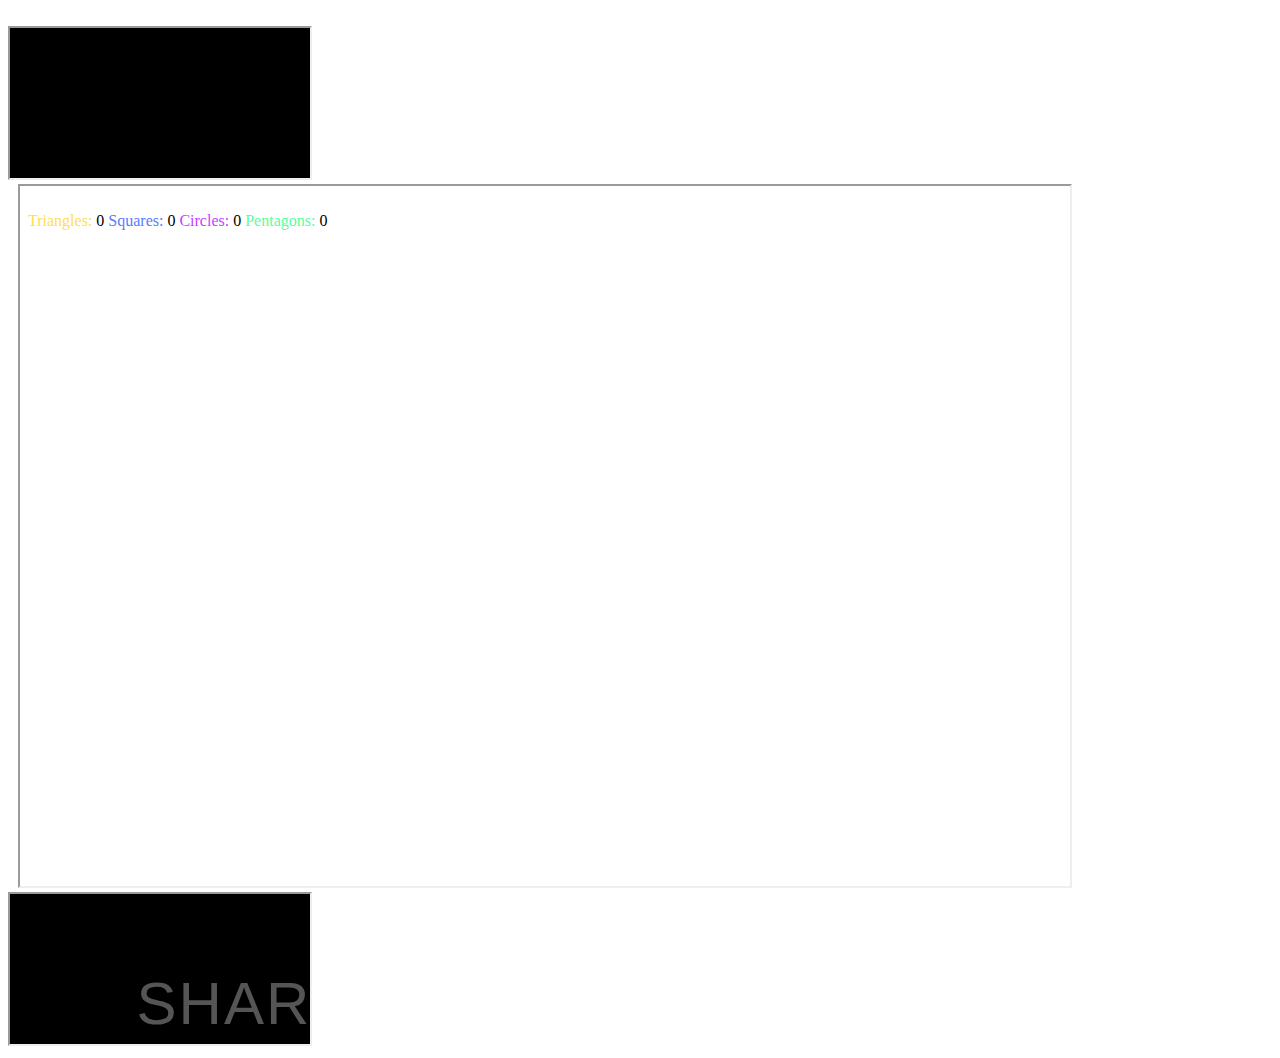
==== index.html @ 6dc7bede "Update index.html" ====
<!doctype html>
<html>
<head>

	<!-- Place this data between the <head> tags of your website -->
	<title>Parable of the Polygons - a playable post on the shape of society</title>
	<meta name="description" content="A playable post on how harmless choices can make a harmful world." />
	<link rel="icon" type="image/png" href="favicon.png">

	<!-- Schema.org markup for Google+ -->
	<meta itemprop="name" content="Parable of the Polygons">
	<meta itemprop="description" content="A playable post on how harmless choices can make a harmful world.">
	<meta itemprop="image" content="http://ncase.me/polygons/social/thumbnail.png">

	<!-- Twitter Card data -->
	<meta name="twitter:card" content="summary_large_image">
	<meta name="twitter:site" content="@ncasenmare">
	<meta name="twitter:title" content="Parable of the Polygons">
	<meta name="twitter:description" content="A playable post on how harmless choices can make a harmful world.">
	<meta name="twitter:creator" content="@vihartvihart">
	<meta name="twitter:image" content="http://ncase.me/polygons/social/thumbnail.png">

	<!-- Open Graph data -->
	<meta property="og:title" content="Parable of the Polygons">
	<meta property="og:type" content="website">
	<meta property="og:url" content="http://ncase.me/polygons">
	<meta property="og:image" content="http://ncase.me/polygons/social/thumbnail.png">
	<meta property="og:description" content="A playable post on how harmless choices can make a harmful world.">
	<meta property="og:site_name" content="Parable of the Polygons">

	<!-- CSS -->
	<link href="css/index.css" rel="stylesheet" type="text/css">

</head>
<body>

	<!-- CARTOONS -->
	<div id="cartoon_container">
		<img id="cartoon" width="270" src=""/>
		<div id="cartoon_arrow"></div>
	</div>

	<!-- SPLASH -->
	<div id="intro_container">
		<div id="intro">
			<iframe src="play/intro/intro.html" id="intro_background" scrolling="no"></iframe>
		</div>
	</div>

	



	<!-- PLAYABLE -->
	<div class="playable">
		<iframe playable src="play/automatic/automatic_sandbox.html" style="position:relative;left:10px" width="1050" height="700"></iframe>
	</div>


	<!-- SPLASH -->
	<div id="outro_container">
		<div id="outro">
			<iframe src="play/outro/outro.html" id="outro_background" scrolling="no"></iframe>
		</div>
	</div>

</body>

<script src="js/Mouse.js"></script>
<script src="js/intro.js"></script>

</html>
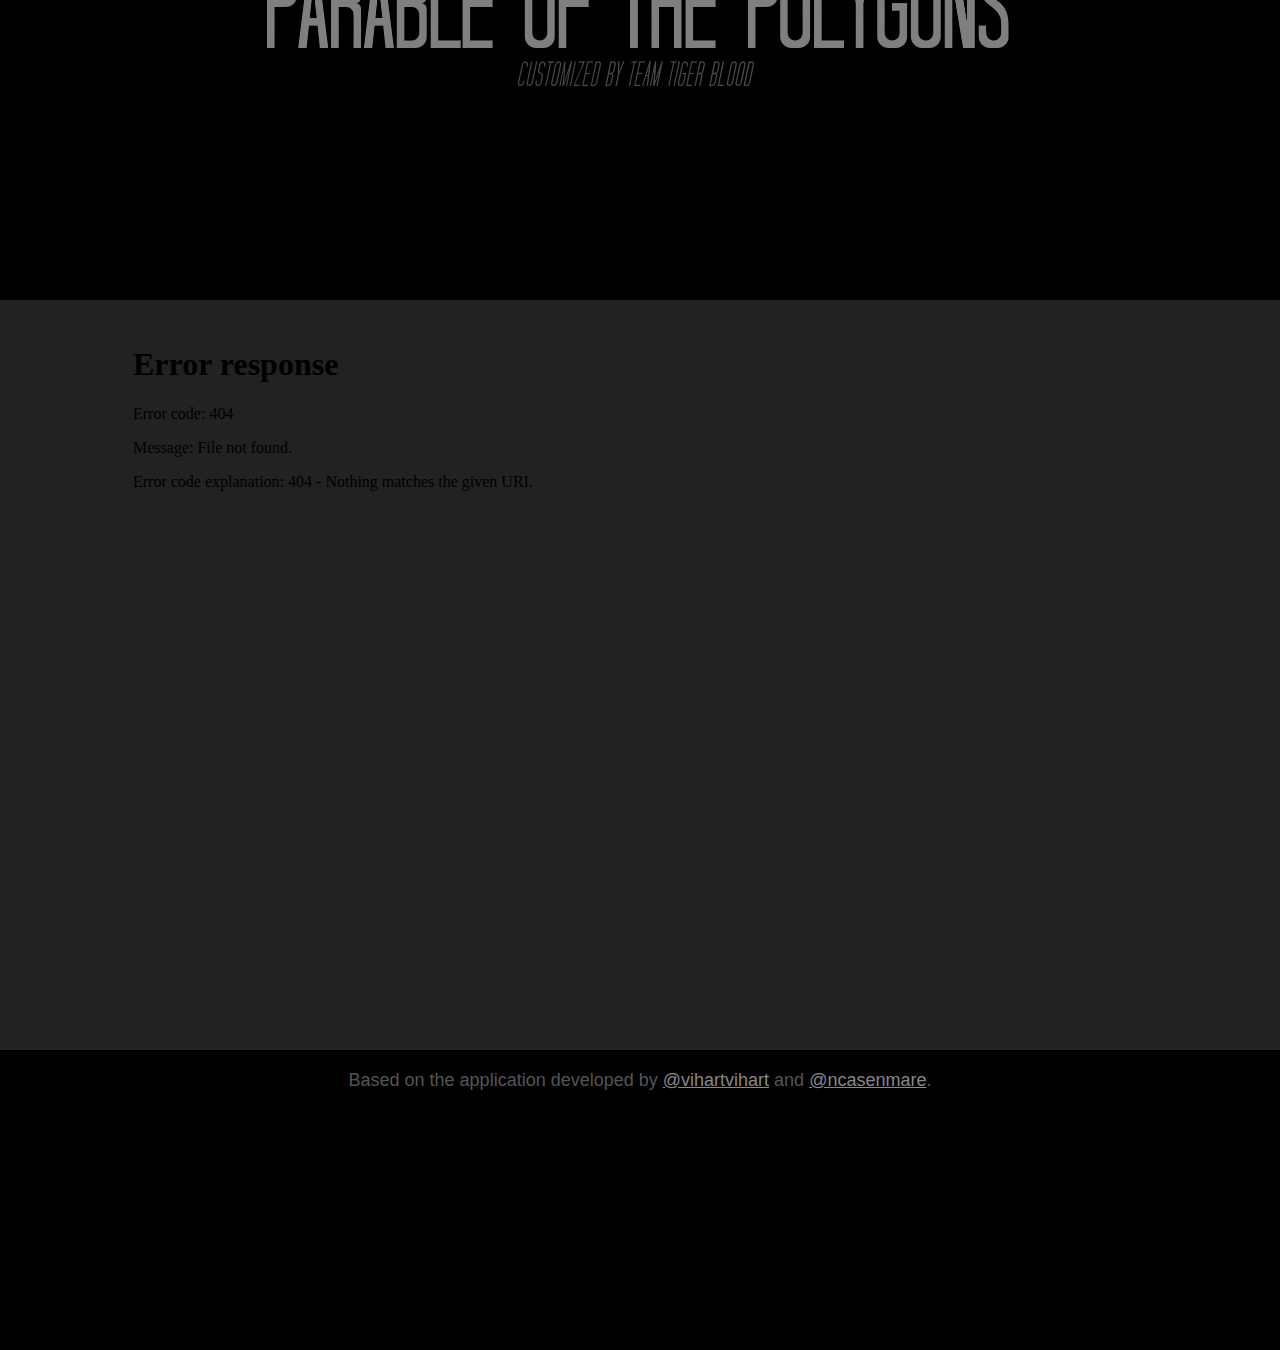
==== commit 734b4063: "Update index.html" ====
--- a/index.html
+++ b/index.html
@@ -7,26 +7,7 @@
 	<meta name="description" content="A playable post on how harmless choices can make a harmful world." />
 	<link rel="icon" type="image/png" href="favicon.png">
 
-	<!-- Schema.org markup for Google+ -->
-	<meta itemprop="name" content="Parable of the Polygons">
-	<meta itemprop="description" content="A playable post on how harmless choices can make a harmful world.">
-	<meta itemprop="image" content="http://ncase.me/polygons/social/thumbnail.png">
 
-	<!-- Twitter Card data -->
-	<meta name="twitter:card" content="summary_large_image">
-	<meta name="twitter:site" content="@ncasenmare">
-	<meta name="twitter:title" content="Parable of the Polygons">
-	<meta name="twitter:description" content="A playable post on how harmless choices can make a harmful world.">
-	<meta name="twitter:creator" content="@vihartvihart">
-	<meta name="twitter:image" content="http://ncase.me/polygons/social/thumbnail.png">
-
-	<!-- Open Graph data -->
-	<meta property="og:title" content="Parable of the Polygons">
-	<meta property="og:type" content="website">
-	<meta property="og:url" content="http://ncase.me/polygons">
-	<meta property="og:image" content="http://ncase.me/polygons/social/thumbnail.png">
-	<meta property="og:description" content="A playable post on how harmless choices can make a harmful world.">
-	<meta property="og:site_name" content="Parable of the Polygons">
 
 	<!-- CSS -->
 	<link href="css/index.css" rel="stylesheet" type="text/css">
@@ -53,7 +34,7 @@
 
 	<!-- PLAYABLE -->
 	<div class="playable">
-		<iframe playable src="play/automatic/automatic_sandbox.html" style="position:relative;left:10px" width="1050" height="700"></iframe>
+		<iframe playable src="play/board/automatic_sandbox.html" style="position:relative;left:10px" width="1050" height="700"></iframe>
 	</div>
 
 
--- a/css/index.css
+++ b/css/index.css
@@ -0,0 +1,155 @@
+body{
+
+	margin:0;
+	background: #eee;
+
+	font-family: sans-serif;
+	font-size: 22px;
+	font-weight: 100;
+	line-height: 30px;
+
+	min-width:1040px;
+	background-repeat: no-repeat;
+
+	overflow-x:hidden;
+
+}
+
+a{
+	color: #999;
+}
+a:hover{
+	color: #ddd;
+}
+
+#intro_container{
+	width:100%; height:300px;
+	overflow: hidden;
+	position: relative;
+	background: #000;
+}
+
+#outro_container{
+	width:100%; height:300px;
+	overflow: hidden;
+	position: relative;
+	background: #000;
+}
+
+#intro, #outro{
+	position: absolute;
+	width:0; height:0;
+	margin: auto;
+	top:0; bottom:0; left:0; right:0;
+}
+#intro > #intro_background{
+	display: block;
+	position: absolute;
+	left:-640px; top:-225px;
+	width:1280px; height:350px;
+	border: none;
+}
+
+#outro > #outro_background{
+	display: block;
+	position: absolute;
+	left:-640px; top:-275px;
+	width:1280px; height:450px;
+	border: none;
+}
+
+.chapter{
+	margin: 50px auto;
+	width:800px;
+}
+.playable{
+	width: 100%;
+	background: #222;
+	overflow: hidden;
+}
+.playable > #play_title{
+	color: #fff;
+	margin-top: 30px;
+	text-align: center;
+}
+.playable iframe{
+	display: block;
+	margin: 25px auto;
+	border: none;
+}
+iframe[embedded]{
+	overflow: hidden;
+	border: none;
+	margin:40px;
+}
+
+#references{
+	width: 100%;
+	background: #222;
+	overflow: hidden;
+	color:#eee;
+}
+
+.instruction{
+	text-align:center; font-weight:bold; font-size:25px
+}
+
+/**
+span[cartoon]{
+	border-bottom:1px dashed black;
+}
+span[cartoon]:hover{
+	color:#aaa;
+	border-color: #aaa;
+}
+**/
+
+#cartoon_container{
+	display: none;
+	position: fixed;
+	width:0;
+	height:0;
+	z-index: 100;
+}
+#cartoon{
+	position: absolute;
+	border-radius: 20px;
+
+	width:170px; padding:15px;
+	background-color: #fff;
+
+	-webkit-box-shadow: 0 5px 20px 0 rgba(0,0,0,0.5);
+	-moz-box-shadow: 0 5px 20px 0 rgba(0,0,0,0.5);
+	box-shadow: 0 5px 20px 0 rgba(0,0,0,0.5);
+
+}
+#cartoon_arrow{
+	
+	display: block;
+
+	width: 0; 
+	height: 0; 
+	border-left: 10px solid transparent;
+	border-right: 10px solid transparent;
+	border-bottom: 20px solid #fff;
+
+	position: absolute;
+	top:-20px;
+	left:90px;
+
+}
+#cartoon_arrow[flipped=true]{
+	
+	display: block;
+
+	width: 0; 
+	height: 0; 
+	border-left: 10px solid transparent;
+	border-right: 10px solid transparent;
+	border-bottom: 20px solid #fff;
+
+	position: absolute;
+	top:-20px;
+	left:140px;
+
+}
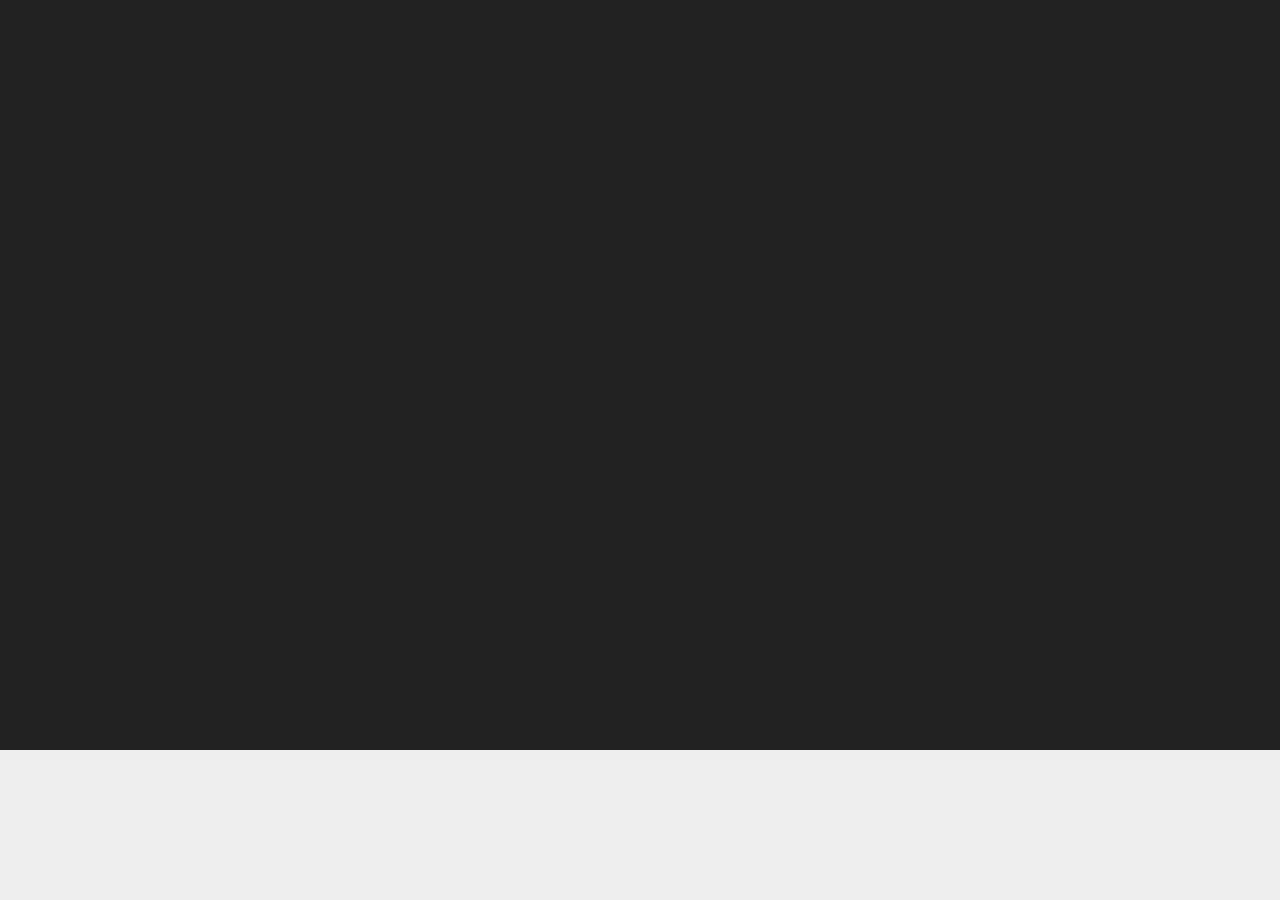
==== commit ef54c746: "Comment out clutter on main site" ====
--- a/index.html
+++ b/index.html
@@ -7,43 +7,35 @@
 	<meta name="description" content="A playable post on how harmless choices can make a harmful world." />
 	<link rel="icon" type="image/png" href="favicon.png">
 
-
-
 	<!-- CSS -->
 	<link href="css/index.css" rel="stylesheet" type="text/css">
 
 </head>
 <body>
-
-	<!-- CARTOONS -->
+<!--	&lt;!&ndash; CARTOONS &ndash;&gt;
 	<div id="cartoon_container">
 		<img id="cartoon" width="270" src=""/>
 		<div id="cartoon_arrow"></div>
 	</div>
 
-	<!-- SPLASH -->
+	&lt;!&ndash; SPLASH &ndash;&gt;
 	<div id="intro_container">
 		<div id="intro">
 			<iframe src="play/intro/intro.html" id="intro_background" scrolling="no"></iframe>
 		</div>
-	</div>
-
-	
-
-
+	</div>-->
 
 	<!-- PLAYABLE -->
 	<div class="playable">
-		<iframe playable src="play/board/automatic_sandbox.html" style="position:relative;left:10px" width="1050" height="700"></iframe>
+		<iframe playable src="play/board/board.html" style="position:relative;left:10px" width="1050" height="700"></iframe>
 	</div>
 
-
 	<!-- SPLASH -->
-	<div id="outro_container">
+<!--	<div id="outro_container">
 		<div id="outro">
 			<iframe src="play/outro/outro.html" id="outro_background" scrolling="no"></iframe>
 		</div>
-	</div>
+	</div>-->
 
 </body>
 
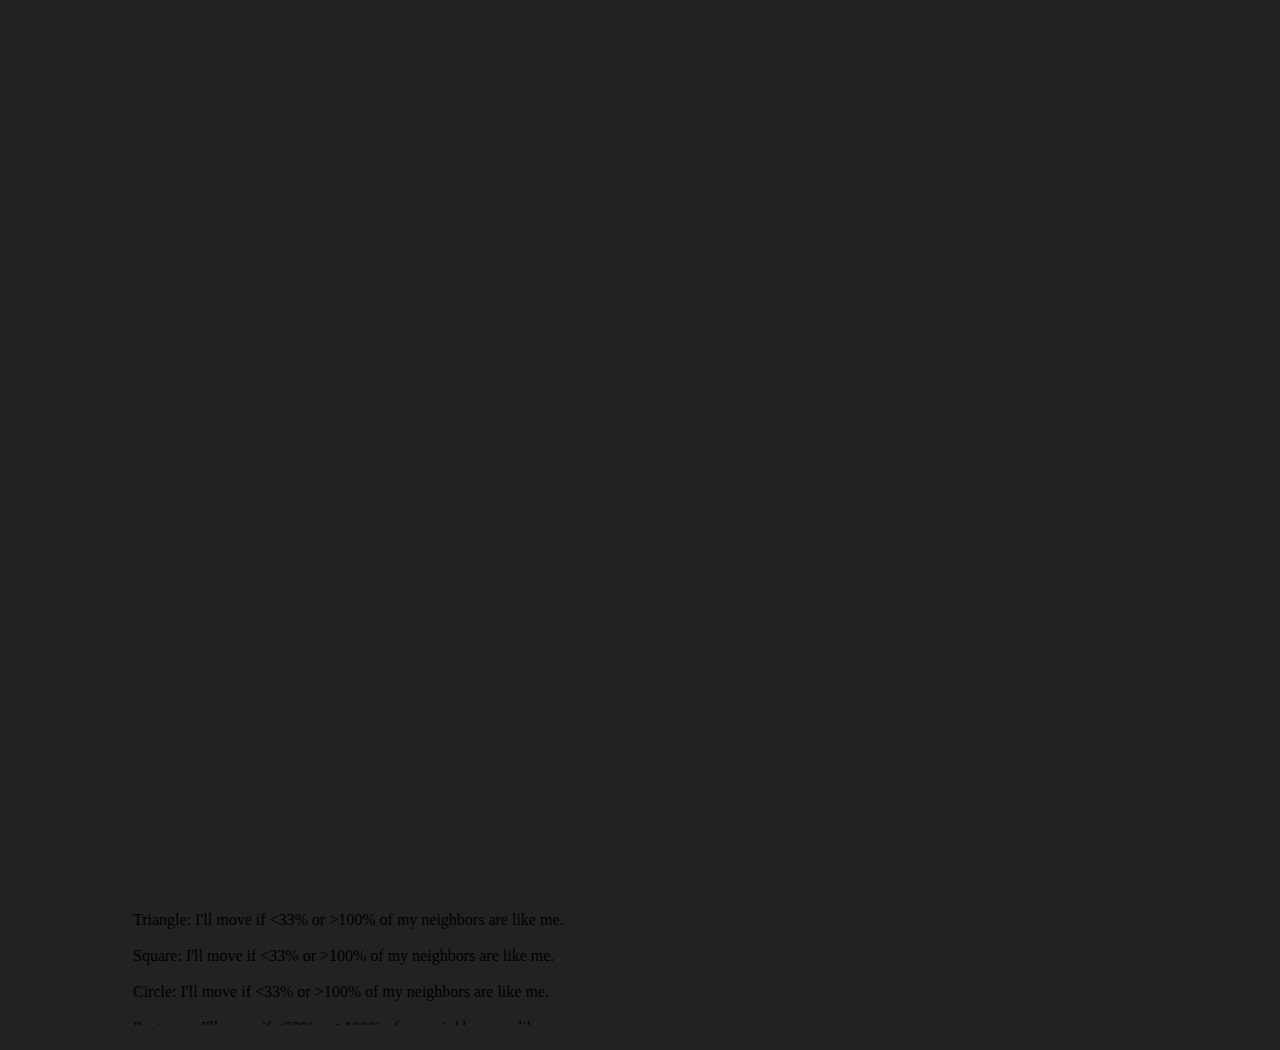
==== commit bcf48cc0: "Height adjustment to show all sliders in index.html" ====
--- a/index.html
+++ b/index.html
@@ -27,7 +27,7 @@
 
 	<!-- PLAYABLE -->
 	<div class="playable">
-		<iframe playable src="play/board/board.html" style="position:relative;left:10px" width="1050" height="700"></iframe>
+		<iframe playable src="play/board/board.html" style="position:relative;left:10px" width="1050" height="1000"></iframe>
 	</div>
 
 	<!-- SPLASH -->
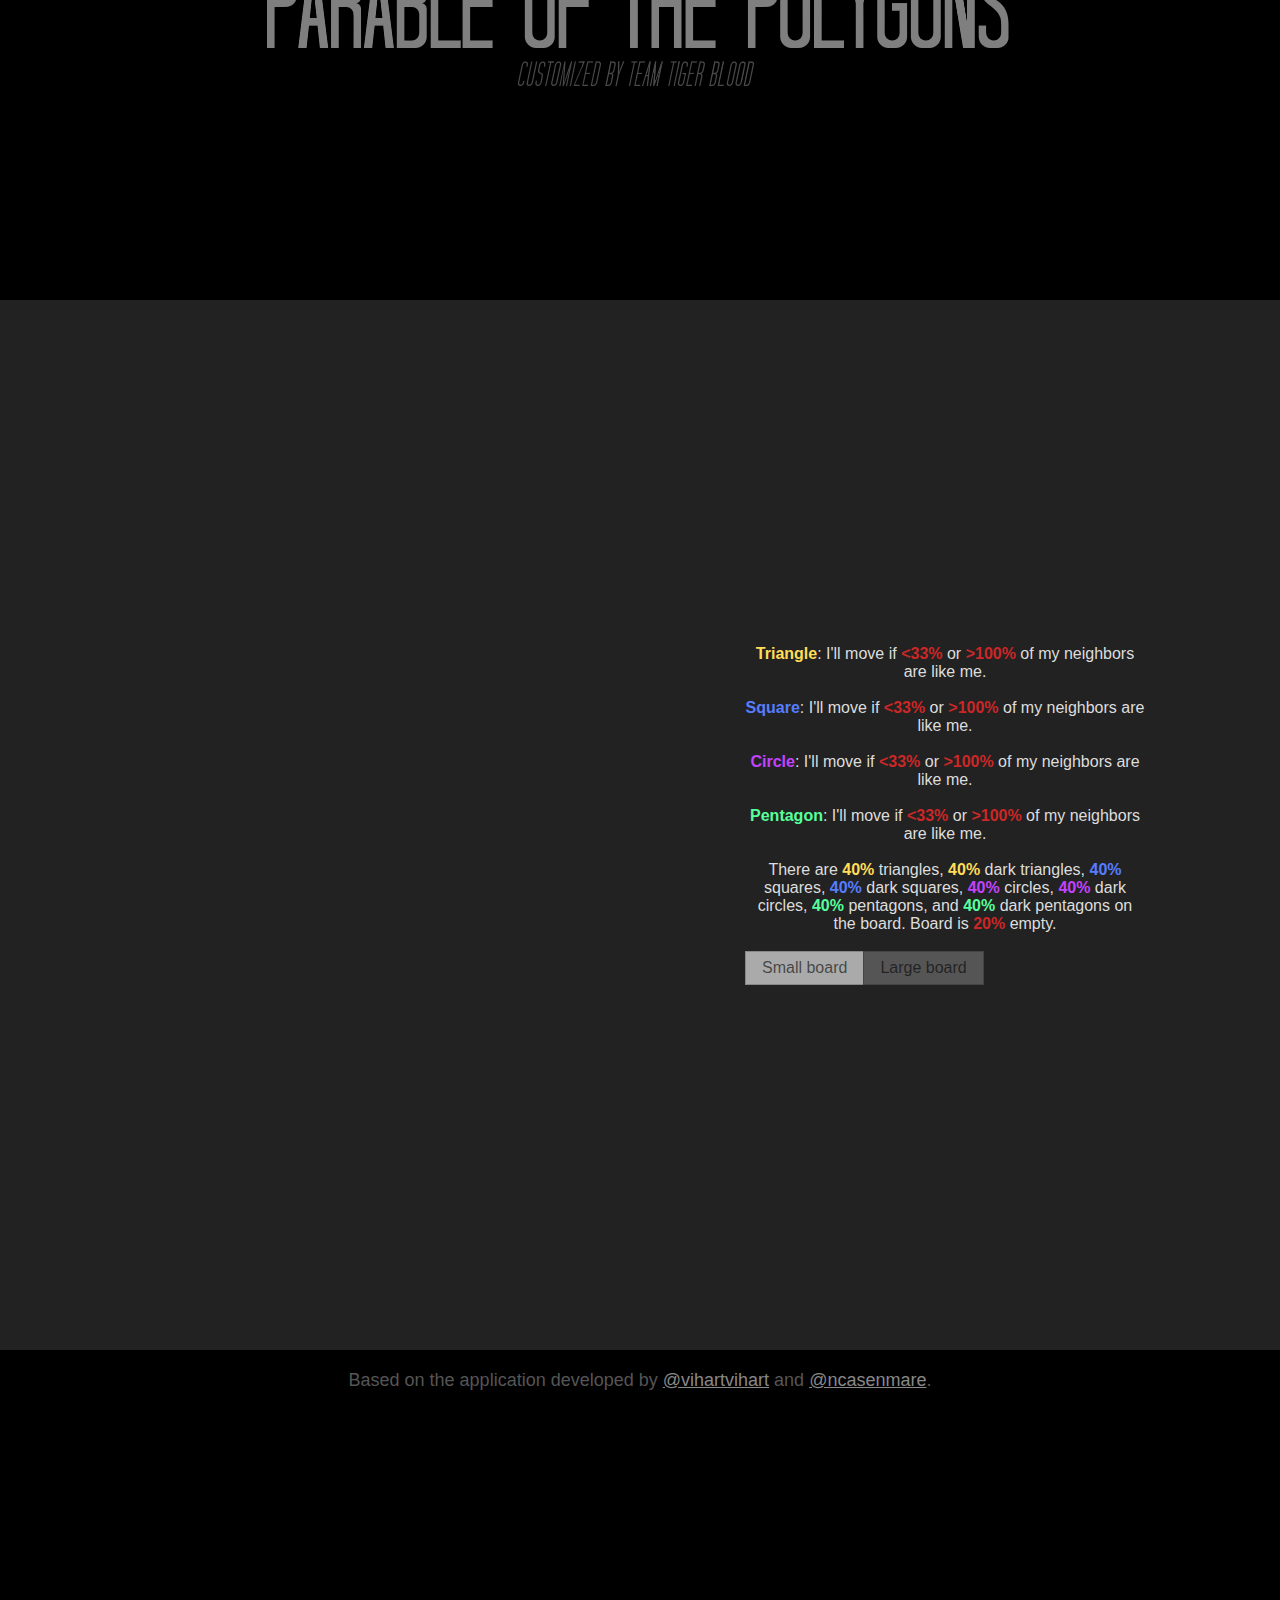
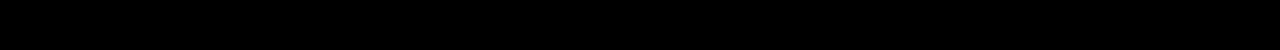
==== commit 39a7aa5d: "Segregation value calculation adjusted. Board size changable with ugly workaround" ====
--- a/index.html
+++ b/index.html
@@ -12,30 +12,30 @@
 
 </head>
 <body>
-<!--	&lt;!&ndash; CARTOONS &ndash;&gt;
+<!--	&lt;!&ndash; CARTOONS &ndash;&gt;-->
 	<div id="cartoon_container">
 		<img id="cartoon" width="270" src=""/>
 		<div id="cartoon_arrow"></div>
 	</div>
 
-	&lt;!&ndash; SPLASH &ndash;&gt;
+	<!--&lt;!&ndash; SPLASH &ndash;&gt;-->
 	<div id="intro_container">
 		<div id="intro">
 			<iframe src="play/intro/intro.html" id="intro_background" scrolling="no"></iframe>
 		</div>
-	</div>-->
+	</div>
 
 	<!-- PLAYABLE -->
-	<div class="playable">
-		<iframe playable src="play/board/board.html" style="position:relative;left:10px" width="1050" height="1000"></iframe>
+	<div class="playable" id="playable">
+		<iframe playable src="play/board/board.html" style="position:relative;left:10px" width="1050" height="1000"></iframe> <!-- TODO board size-->
 	</div>
 
 	<!-- SPLASH -->
-<!--	<div id="outro_container">
+	<div id="outro_container">
 		<div id="outro">
 			<iframe src="play/outro/outro.html" id="outro_background" scrolling="no"></iframe>
 		</div>
-	</div>-->
+	</div>
 
 </body>
 
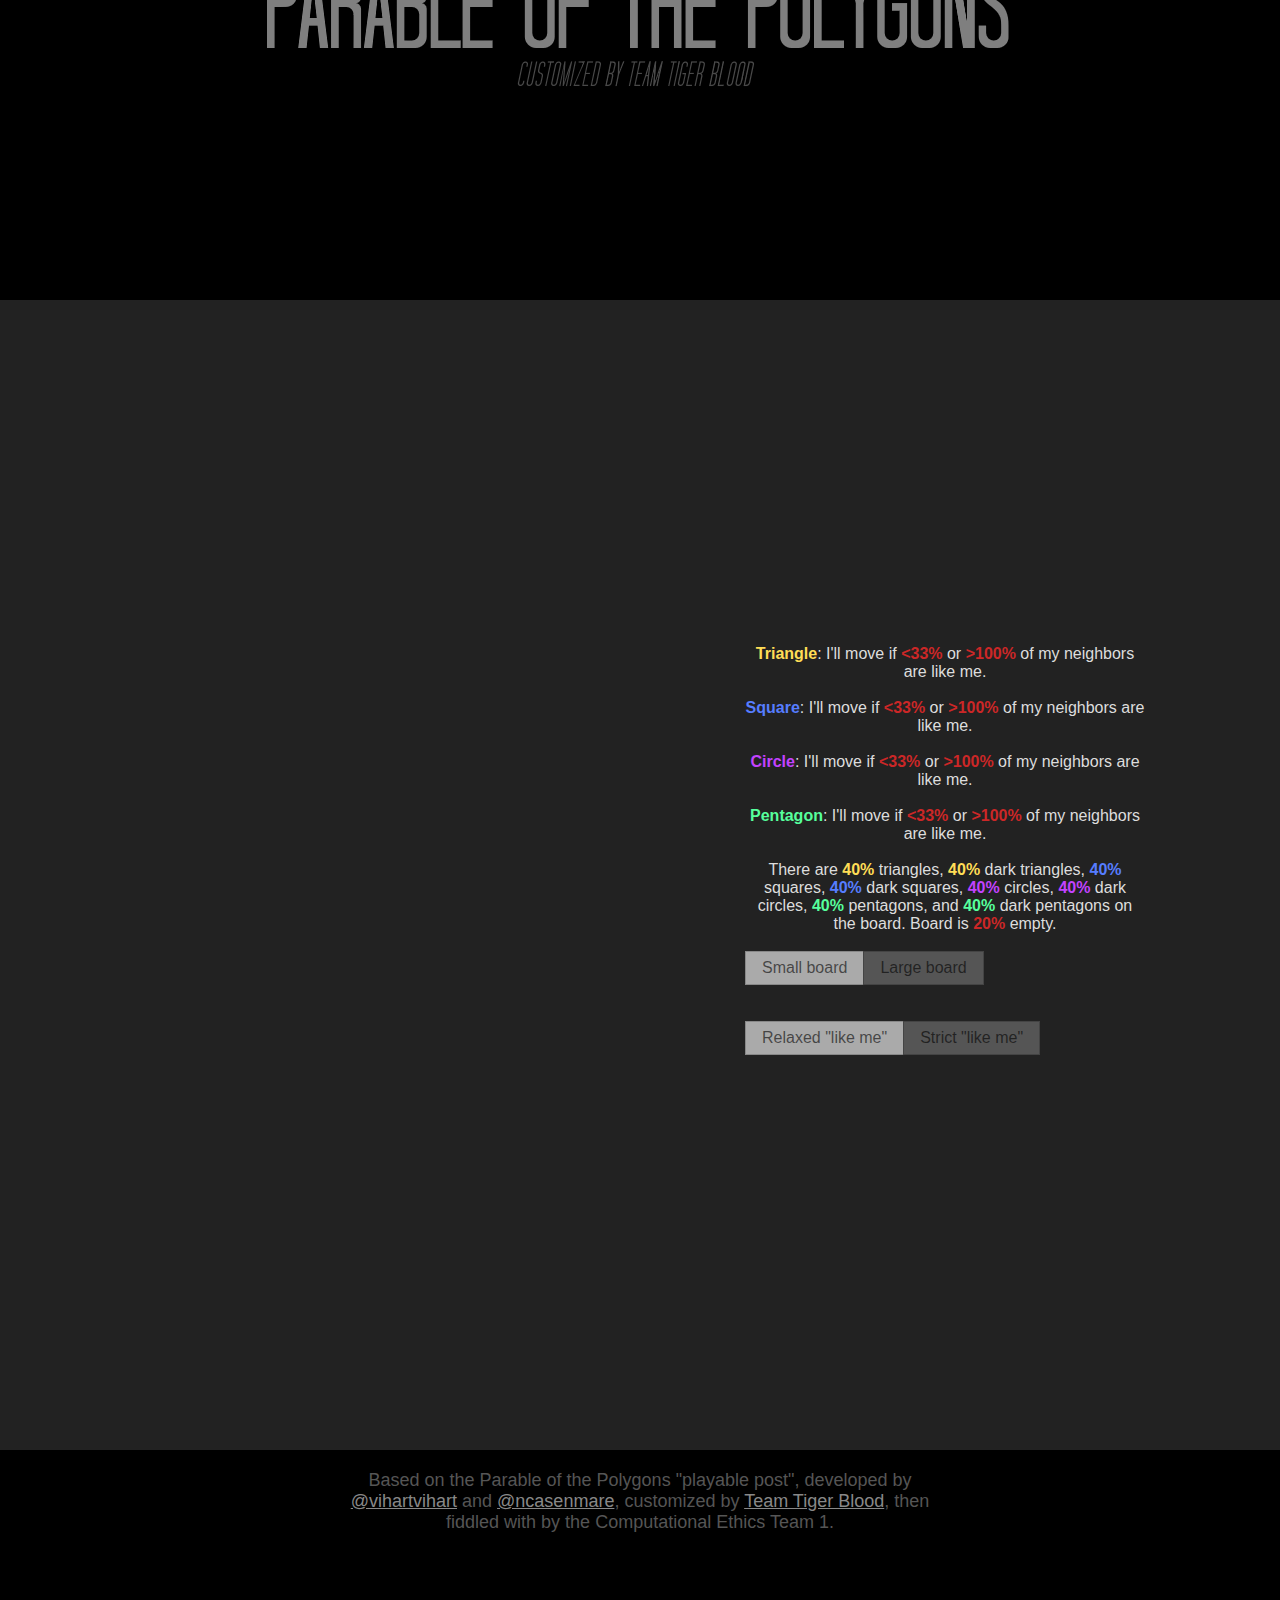
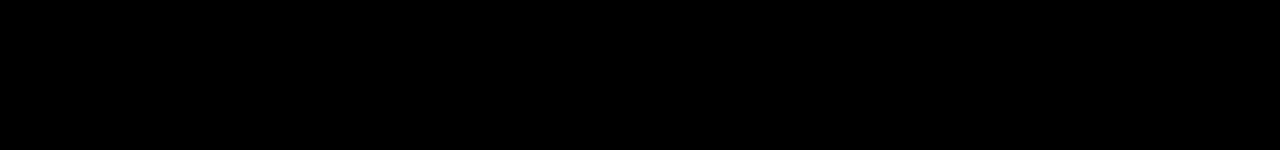
==== commit b5d412af: "Bias toggle button added. Allows to switch between strict and relaxed definitions of 'like me'." ====
--- a/index.html
+++ b/index.html
@@ -27,7 +27,7 @@
 
 	<!-- PLAYABLE -->
 	<div class="playable" id="playable">
-		<iframe playable src="play/board/board.html" style="position:relative;left:10px" width="1050" height="1000"></iframe> <!-- TODO board size-->
+		<iframe playable src="play/board/board.html" id="playableFrame" style="position:relative;left:10px" width="1050" height="1100"></iframe> <!-- board size-->
 	</div>
 
 	<!-- SPLASH -->
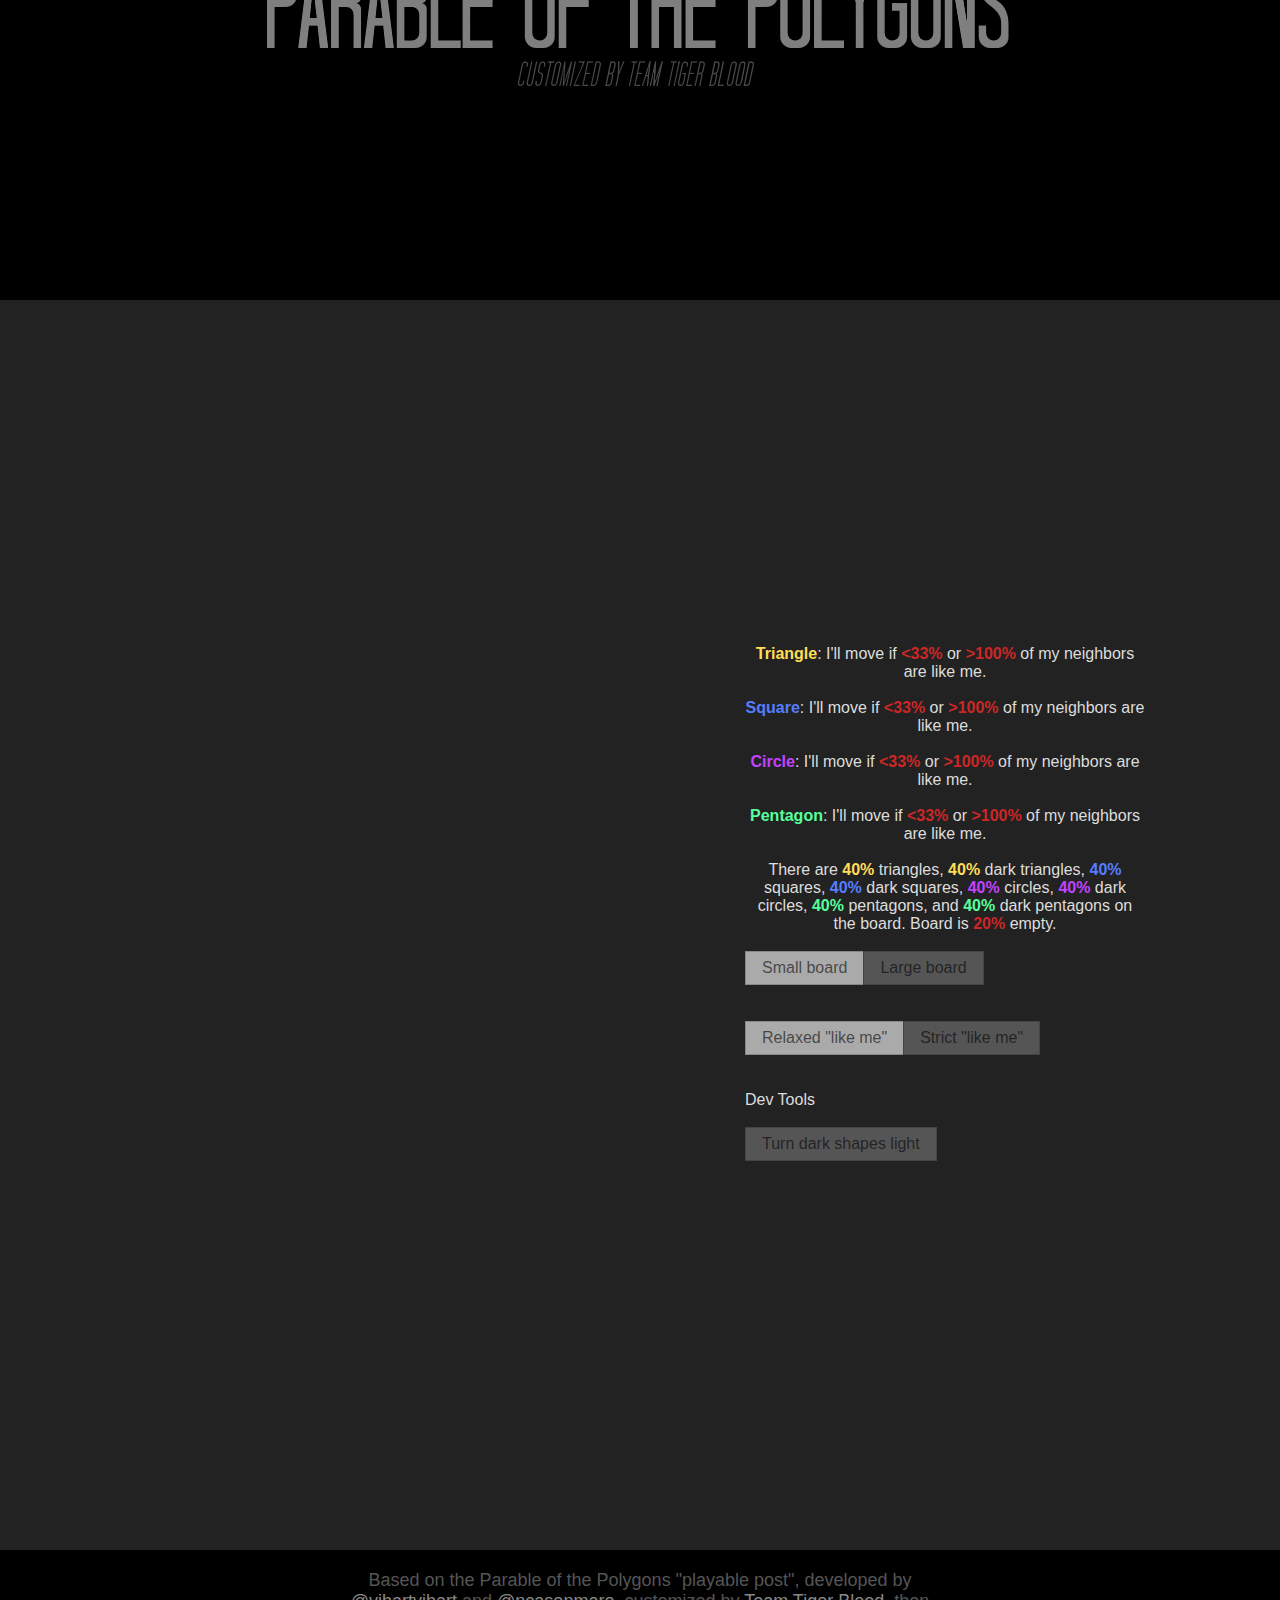
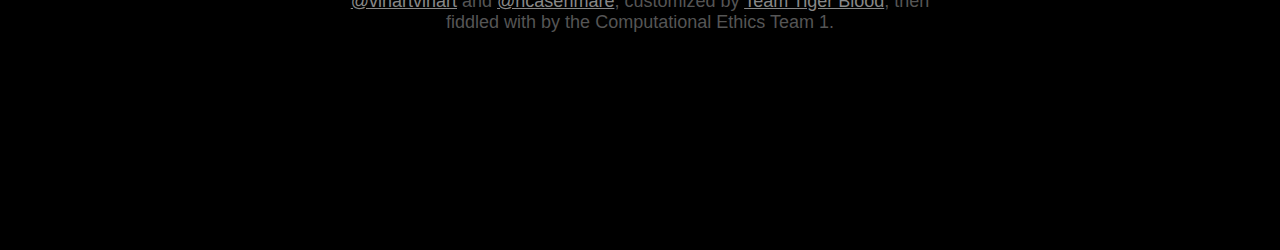
==== commit f6fb15bd: "Button to turn dark shapes light added for experiments. Logs added to document number of unhappy pol" ====
--- a/index.html
+++ b/index.html
@@ -27,7 +27,7 @@
 
 	<!-- PLAYABLE -->
 	<div class="playable" id="playable">
-		<iframe playable src="play/board/board.html" id="playableFrame" style="position:relative;left:10px" width="1050" height="1100"></iframe> <!-- board size-->
+		<iframe playable src="play/board/board.html" id="playableFrame" style="position:relative;left:10px" width="1050" height="1200"></iframe> <!-- board size-->
 	</div>
 
 	<!-- SPLASH -->
